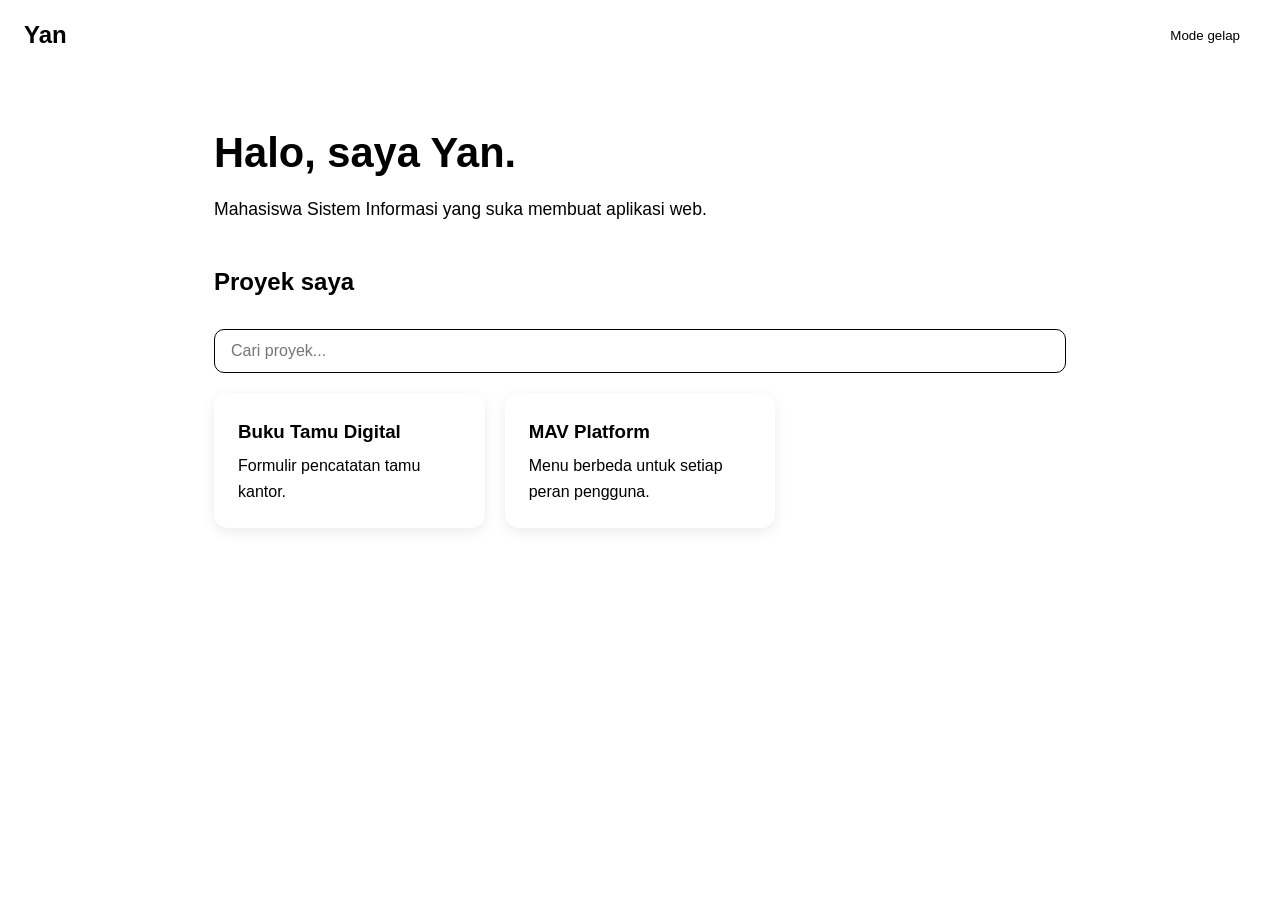
==== porto.html @ 715dc751 "pertemuan-12" ====
<!DOCTYPE html>
<html lang="id">

<head>
    <meta charset="UTF-8">
    <meta name="viewport" content="width=device-width, initial-scale=1">
    <title>Portofolio Yan</title>
    <!-- Menghubungkan file CSS -->
    <link rel="stylesheet" href="style.css">
</head>

<body>
    <!-- ===== Bagian atas ===== -->
    <header class="header">
        <h2 class="logo">Yan</h2>
        <button id="tombol-tema">Mode gelap</button>
    </header>
    <main class="isi">
        <!-- ===== Perkenalan ===== -->
        <section class="perkenalan">
            <h1>Halo, saya Yan.</h1>
            <p>Mahasiswa Sistem Informasi yang suka membuat aplikasi web.</p>
        </section>
        <!-- ===== Daftar proyek ===== -->
        <h2>Proyek saya</h2>
        <!-- Kotak pencarian (dipakai oleh script.js) -->
        <input type="text" id="cari" placeholder="Cari proyek...">
        <section class="daftar-proyek">
            <!-- Satu kartu = satu proyek.
href mengarah ke index.html di dalam folder proyek tersebut. -->
            <a class="kartu" href="buku-tamu-digital/index.html">
                <h3>Buku Tamu Digital</h3>
                <p>Formulir pencatatan tamu kantor.</p>
            </a>
            <a class="kartu" href="mav-platform/index.html">
                <h3>MAV Platform</h3>
                <p>Menu berbeda untuk setiap peran pengguna.</p>
            </a>
            <!-- Mau menambah proyek? Salin satu blok <a class="kartu"> di atas,
lalu ubah href, judul, dan deskripsinya. -->
        </section>
        <p id="pesan-kosong" class="pesan-kosong">Proyek tidak ditemukan.</p>
    </main>
    <!-- Menghubungkan file JavaScript (letakkan paling bawah) -->
    <script src="script.js"></script>
</body>

</html>
---- style.css ----
* ===== 1. Warna =====
Variabel CSS: ubah warna cukup di sini saja. */
:root {
  --latar: #eef3f1;
  --kartu:rgb(255, 255, 255);
  --teks: #1c2b27;
  --teks-pudar: #5f726c;
  --aksen: #0f766e;
}
/* Saat body diberi class "gelap" oleh JavaScript, warna berganti */
body.gelap {
  --latar: #121a18;
  --kartu: #1b2623;
  --teks: #e6efec;
  --teks-pudar: #94a8a1;
  --aksen: #5fd1c4;
}
/* ===== 2. Dasar halaman ===== */
* {
  box-sizing: border-box;
}
body {
  margin: 0;
  font-family: Arial, sans-serif;
  line-height: 1.6;
  background: var(--latar);
  color: var(--teks);
}
/* ===== 3. Bagian atas ===== */
.header {
  display: flex;
  justify-content: space-between;
  align-items: center;
  padding: 16px 24px;
}
.logo {
  margin: 0;
  color: var(--aksen);
}
#tombol-tema {
  padding: 8px 16px;
  border: 2px solid var(--aksen);
  border-radius: 20px;
  background: transparent;
  color: var(--aksen);
  cursor: pointer;
}
/* ===== 4. Isi halaman ===== */
.isi {
  max-width: 900px;
  margin: 0 auto;
  padding: 0 24px 60px;
}
.perkenalan {
  padding: 50px 0 20px;
}
.perkenalan h1 {
  font-size: 2.6rem;
  margin: 0 0 8px;
}
.perkenalan p {
  color: var(--teks-pudar);
  font-size: 1.1rem;
  margin: 0;
}
/* ===== 5. Pencarian ===== */
#cari {
  width: 100%;
  padding: 12px 16px;
  margin: 8px 0 20px;
  border: black 1px solid ;
  border-radius: 10px;
  font-size: 1rem;
  background: var(--kartu);
  color: var(--teks);
}
/* ===== 6. Kartu proyek ===== */
.daftar-proyek {
  display: grid;
  grid-template-columns: repeat(auto-fill, minmax(250px, 1fr));
  gap: 20px;
}
.kartu {
  display: block;
  padding: 24px;
  background: var(--kartu);
  border-radius: 14px;
  box-shadow: 0 4px 14px rgba(0, 0, 0, 0.08);
  color: inherit;
  text-decoration: none;
  transition: transform 0.2s;
}
.kartu:hover {
  transform: translateY(-4px);
}
.kartu h3 {
  margin: 0 0 6px;
  color: var(--aksen);
}
.kartu p {
  margin: 0;
  color: var(--teks-pudar);
}
/* Pesan "tidak ditemukan" disembunyikan dulu */
.pesan-kosong {
  display: none;
  color: var(--teks-pudar);
}
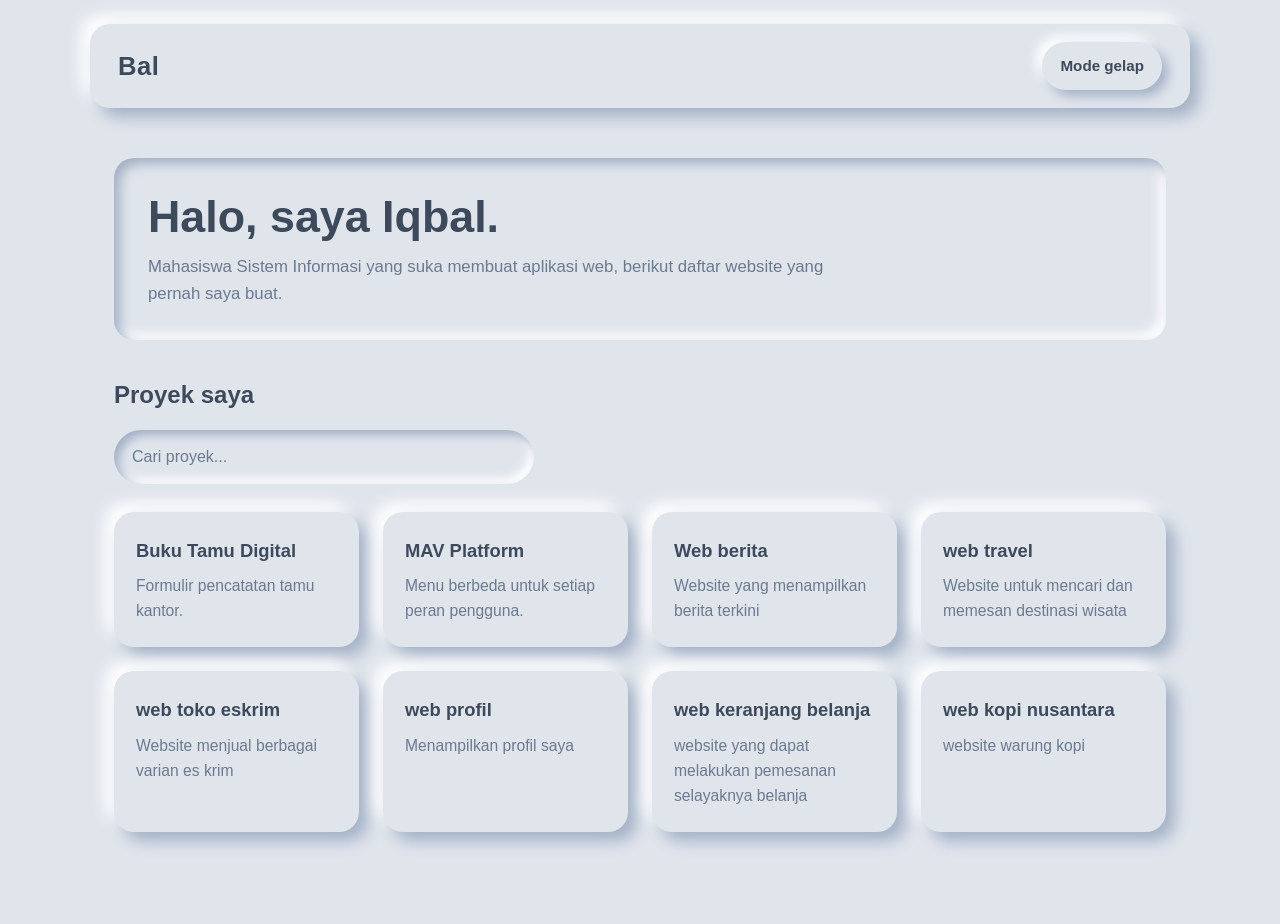
==== commit 1d950247: "stytling" ====
--- a/porto.html
+++ b/porto.html
@@ -4,7 +4,7 @@
 <head>
     <meta charset="UTF-8">
     <meta name="viewport" content="width=device-width, initial-scale=1">
-    <title>Portofolio Yan</title>
+    <title>Portofolio Iqbal</title>
     <!-- Menghubungkan file CSS -->
     <link rel="stylesheet" href="style.css">
 </head>
@@ -12,14 +12,14 @@
 <body>
     <!-- ===== Bagian atas ===== -->
     <header class="header">
-        <h2 class="logo">Yan</h2>
+        <h2 class="logo">Bal</h2>
         <button id="tombol-tema">Mode gelap</button>
     </header>
     <main class="isi">
         <!-- ===== Perkenalan ===== -->
         <section class="perkenalan">
-            <h1>Halo, saya Yan.</h1>
-            <p>Mahasiswa Sistem Informasi yang suka membuat aplikasi web.</p>
+            <h1>Halo, saya Iqbal.</h1>
+            <p>Mahasiswa Sistem Informasi yang suka membuat aplikasi web, berikut daftar website yang pernah saya buat.</p>
         </section>
         <!-- ===== Daftar proyek ===== -->
         <h2>Proyek saya</h2>
@@ -36,6 +36,36 @@
                 <h3>MAV Platform</h3>
                 <p>Menu berbeda untuk setiap peran pengguna.</p>
             </a>
+
+            <a class="kartu" href="web-berita/index.html">
+                <h3>Web berita</h3>
+                <p>Website yang menampilkan berita terkini </p>
+            </a>
+
+            <a class="kartu" href="web-travel/index.html">
+                <h3>web travel</h3>
+                <p>Website untuk mencari dan memesan destinasi wisata</p>
+            </a>
+
+            <a class="kartu" href="web-eskrim/index.html">
+                <h3>web toko eskrim</h3>
+                <p>Website menjual berbagai varian es krim</p>
+            </a>
+
+            <a class="kartu" href="web-portofolio/indexx.html">
+                <h3>web profil</h3>
+                <p>Menampilkan profil saya</p>
+            </a>
+
+            <a class="kartu" href="web-kernjang belanja/index.html">
+                <h3>web keranjang belanja</h3>
+                <p>website yang dapat melakukan pemesanan selayaknya belanja</p>
+            </a>
+
+            <a class="kartu" href="web-kopi/index.html">
+                <h3>web kopi nusantara</h3>
+                <p>website warung kopi</p>
+            </a>
             <!-- Mau menambah proyek? Salin satu blok <a class="kartu"> di atas,
 lalu ubah href, judul, dan deskripsinya. -->
         </section>
--- a/style.css
+++ b/style.css
@@ -1,108 +1,234 @@
-* ===== 1. Warna =====
-Variabel CSS: ubah warna cukup di sini saja. */
+
 :root {
-  --latar: #eef3f1;
-  --kartu:rgb(255, 255, 255);
-  --teks: #1c2b27;
-  --teks-pudar: #5f726c;
-  --aksen: #0f766e;
-}
-/* Saat body diberi class "gelap" oleh JavaScript, warna berganti */
-body.gelap {
-  --latar: #121a18;
-  --kartu: #1b2623;
-  --teks: #e6efec;
-  --teks-pudar: #94a8a1;
-  --aksen: #5fd1c4;
-}
-/* ===== 2. Dasar halaman ===== */
+  --bg: #e0e5ec;
+  --surface: #e0e5ec;
+  --text: #3d4a5c;
+  --muted: #6b7a90;
+  --accent: #6c63ff;
+  --shadow-dark: #a3b1c6;
+  --shadow-light: #ffffff;
+  --radius: 20px;
+  --radius-sm: 14px;
+}
+
+body.dark {
+  --bg: #2b2f36;
+  --surface: #2b2f36;
+  --text: #e6ebf2;
+  --muted: #a7b1c2;
+  --accent: #8b84ff;
+  --shadow-dark: #1f2228;
+  --shadow-light: #373c45;
+}
+
 * {
   box-sizing: border-box;
 }
+
+html, body {
+  margin: 0;
+  padding: 0;
+}
+
 body {
-  margin: 0;
-  font-family: Arial, sans-serif;
+  font-family: "Segoe UI", Tahoma, Geneva, Verdana, sans-serif;
+  background: var(--bg);
+  color: var(--text);
   line-height: 1.6;
-  background: var(--latar);
-  color: var(--teks);
-}
-/* ===== 3. Bagian atas ===== */
+  min-height: 100vh;
+  transition: background 0.3s ease, color 0.3s ease;
+}
+
+a {
+  color: inherit;
+  text-decoration: none;
+}
+
+/* ===== Header ===== */
 .header {
+  max-width: 1100px;
+  margin: 24px auto 0;
+  padding: 18px 28px;
   display: flex;
+  align-items: center;
   justify-content: space-between;
-  align-items: center;
-  padding: 16px 24px;
-}
+  background: var(--surface);
+  border-radius: var(--radius);
+  box-shadow: 9px 9px 16px var(--shadow-dark), -9px -9px 16px var(--shadow-light);
+}
+
 .logo {
   margin: 0;
-  color: var(--aksen);
-}
+  font-size: 1.6rem;
+  font-weight: 700;
+  letter-spacing: 0.5px;
+  color: var(--text);
+}
+
 #tombol-tema {
-  padding: 8px 16px;
-  border: 2px solid var(--aksen);
-  border-radius: 20px;
-  background: transparent;
-  color: var(--aksen);
+  font: inherit;
+  font-size: 0.95rem;
+  font-weight: 600;
+  color: var(--text);
+  background: var(--surface);
+  border: none;
+  padding: 12px 18px;
+  border-radius: 999px;
   cursor: pointer;
-}
-/* ===== 4. Isi halaman ===== */
+  box-shadow: 6px 6px 12px var(--shadow-dark), -6px -6px 12px var(--shadow-light);
+  transition: box-shadow 0.2s ease, color 0.2s ease, transform 0.1s ease;
+}
+
+#tombol-tema:hover {
+  color: var(--accent);
+}
+
+#tombol-tema:active {
+  box-shadow: inset 4px 4px 8px var(--shadow-dark), inset -4px -4px 8px var(--shadow-light);
+  transform: translateY(1px);
+}
+
+#tombol-tema:focus-visible {
+  outline: 2px solid var(--accent);
+  outline-offset: 3px;
+}
+
+/* ===== Main content ===== */
 .isi {
-  max-width: 900px;
+  max-width: 1100px;
   margin: 0 auto;
-  padding: 0 24px 60px;
-}
+  padding: 40px 24px 64px;
+}
+
 .perkenalan {
-  padding: 50px 0 20px;
-}
+  margin: 10px 0 36px;
+  padding: 32px 34px;
+  background: var(--surface);
+  border-radius: var(--radius);
+  box-shadow: inset 6px 6px 12px var(--shadow-dark), inset -6px -6px 12px var(--shadow-light);
+}
+
 .perkenalan h1 {
-  font-size: 2.6rem;
-  margin: 0 0 8px;
-}
+  margin: 0 0 10px;
+  font-size: clamp(1.9rem, 4vw, 2.8rem);
+  line-height: 1.2;
+  color: var(--text);
+}
+
 .perkenalan p {
-  color: var(--teks-pudar);
-  font-size: 1.1rem;
-  margin: 0;
-}
-/* ===== 5. Pencarian ===== */
+  margin: 0;
+  font-size: 1.05rem;
+  color: var(--muted);
+  max-width: 720px;
+}
+
+.isi > h2 {
+  margin: 0 0 16px;
+  font-size: 1.5rem;
+  color: var(--text);
+}
+
+/* ===== Search ===== */
 #cari {
   width: 100%;
-  padding: 12px 16px;
-  margin: 8px 0 20px;
-  border: black 1px solid ;
-  border-radius: 10px;
+  max-width: 420px;
+  padding: 14px 18px;
+  margin-bottom: 28px;
+  font: inherit;
   font-size: 1rem;
-  background: var(--kartu);
-  color: var(--teks);
-}
-/* ===== 6. Kartu proyek ===== */
+  color: var(--text);
+  background: var(--surface);
+  border: none;
+  border-radius: 999px;
+  box-shadow: inset 5px 5px 10px var(--shadow-dark), inset -5px -5px 10px var(--shadow-light);
+  transition: box-shadow 0.2s ease;
+}
+
+#cari::placeholder {
+  color: var(--muted);
+}
+
+#cari:focus {
+  outline: none;
+  box-shadow: inset 3px 3px 6px var(--shadow-dark), inset -3px -3px 6px var(--shadow-light),
+    0 0 0 3px rgba(108, 99, 255, 0.18);
+}
+
+/* ===== Project cards ===== */
 .daftar-proyek {
   display: grid;
-  grid-template-columns: repeat(auto-fill, minmax(250px, 1fr));
-  gap: 20px;
-}
+  grid-template-columns: repeat(auto-fit, minmax(240px, 1fr));
+  gap: 24px;
+}
+
 .kartu {
   display: block;
-  padding: 24px;
-  background: var(--kartu);
-  border-radius: 14px;
-  box-shadow: 0 4px 14px rgba(0, 0, 0, 0.08);
-  color: inherit;
-  text-decoration: none;
-  transition: transform 0.2s;
-}
+  padding: 24px 22px;
+  background: var(--surface);
+  border-radius: var(--radius);
+  box-shadow: 9px 9px 16px var(--shadow-dark), -9px -9px 16px var(--shadow-light);
+  transition: transform 0.2s ease, box-shadow 0.2s ease;
+}
+
 .kartu:hover {
   transform: translateY(-4px);
-}
+  box-shadow: 12px 12px 20px var(--shadow-dark), -12px -12px 20px var(--shadow-light);
+}
+
+.kartu:active {
+  transform: translateY(0);
+  box-shadow: inset 6px 6px 12px var(--shadow-dark), inset -6px -6px 12px var(--shadow-light);
+}
+
 .kartu h3 {
-  margin: 0 0 6px;
-  color: var(--aksen);
-}
+  margin: 0 0 8px;
+  font-size: 1.15rem;
+  color: var(--text);
+}
+
 .kartu p {
   margin: 0;
-  color: var(--teks-pudar);
-}
-/* Pesan "tidak ditemukan" disembunyikan dulu */
+  font-size: 0.98rem;
+  color: var(--muted);
+}
+
+.kartu:focus-visible {
+  outline: 2px solid var(--accent);
+  outline-offset: 3px;
+}
+
+/* ===== Empty state ===== */
 .pesan-kosong {
   display: none;
-  color: var(--teks-pudar);
-}
+  margin-top: 24px;
+  padding: 18px 20px;
+  text-align: center;
+  color: var(--muted);
+  background: var(--surface);
+  border-radius: var(--radius-sm);
+  box-shadow: inset 4px 4px 8px var(--shadow-dark), inset -4px -4px 8px var(--shadow-light);
+}
+
+.pesan-kosong.tampil {
+  display: block;
+}
+
+/* ===== Responsive ===== */
+@media (max-width: 640px) {
+  .header {
+    margin: 16px 16px 0;
+    padding: 16px 18px;
+  }
+
+  .isi {
+    padding: 28px 16px 48px;
+  }
+
+  .perkenalan {
+    padding: 24px 20px;
+  }
+
+  #cari {
+    max-width: 100%;
+  }
+}
